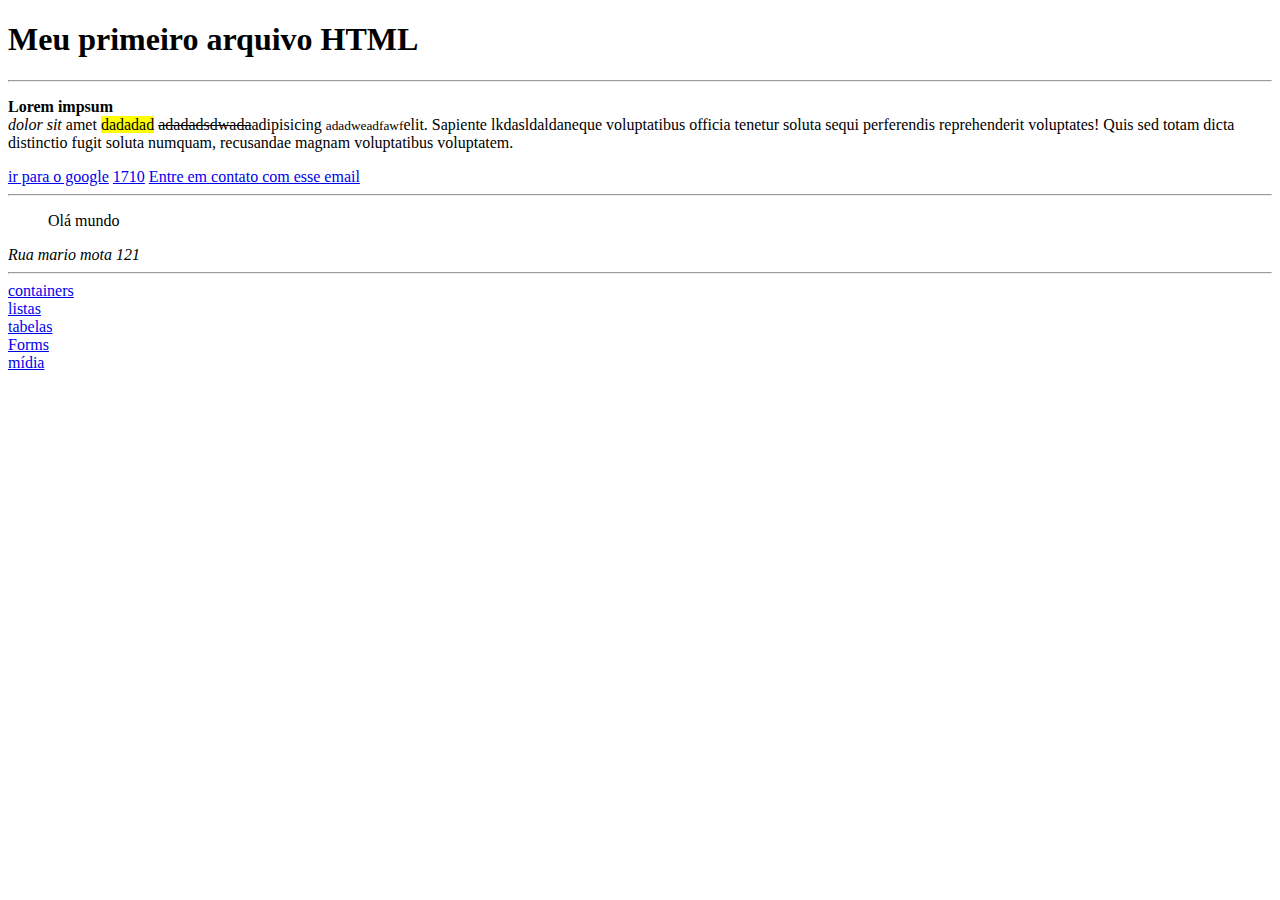
==== index.html @ adaf919d "Add files via upload" ====
<!DOCTYPE html>
<html lang="en">
<head>
    <meta charset="UTF-8">
    <meta http-equiv="X-UA-Compatible" content="IE=edge">
    <meta name="viewport" content="width=device-width, initial-scale=1.0">
    <title>index</title>
</head>
<body>
    <h1> Meu primeiro arquivo HTML</h1>
    <hr />
    <p>
        <b>Lorem</b> <strong>impsum</strong> <br /> 
        <i>dolor</i> <em>sit</em> amet <mark>dadadad</mark> <del>adadadsdwada</del>adipisicing 
        <small>adadweadfawf</small>elit. Sapiente <span>lkdasldalda</span>neque voluptatibus officia 
        tenetur soluta sequi perferendis reprehenderit voluptates! Quis sed totam dicta distinctio 
        fugit soluta numquam, recusandae magnam voluptatibus voluptatem.
    </p>
    <a href="https://google.com"title="ir para o site do google"> ir para o google</a>
    <a href="tel:1710999">1710</a>
    <a href="mailto:raphaellapintoa@gmail.com"> Entre em contato com esse email</a>
    <hr />
    <blockquote>
        Olá mundo
    </blockquote>
    <address>
        Rua mario mota 121
    </address>
    <hr />
    <a href="./containers.html">containers</a>
    <br />
    <a href="./listas.html">listas</a>
    <br />
    <a href="./tabelas.html">tabelas</a>
    <br />
    <a href="./forms.html">Forms</a> <br />
    <a href="./midia.html">mídia</a>
</body>
</html>
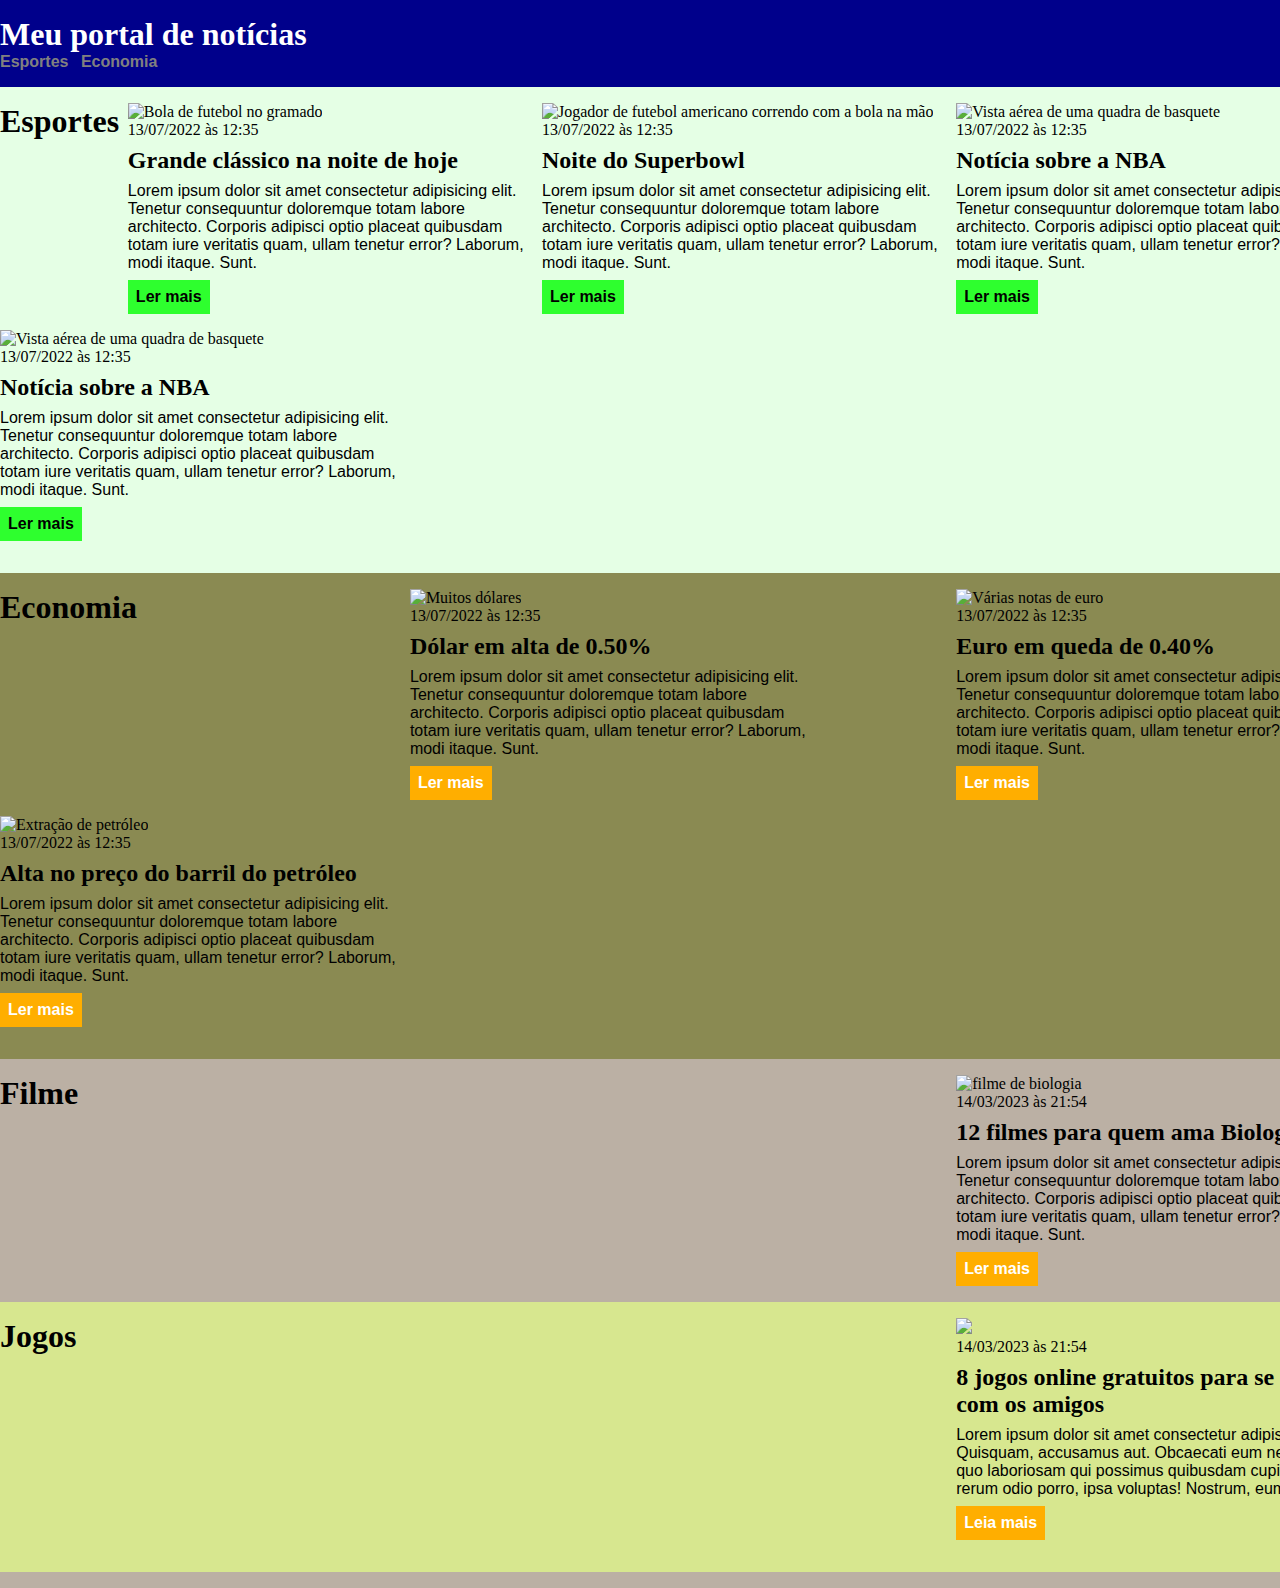
==== commit 69776f56: "Add files via upload" ====
--- a/index.html
+++ b/index.html
@@ -1,39 +1,152 @@
 <!DOCTYPE html>
-<html lang="en">
+<html lang="pt-BR">
 <head>
     <meta charset="UTF-8">
     <meta http-equiv="X-UA-Compatible" content="IE=edge">
     <meta name="viewport" content="width=device-width, initial-scale=1.0">
-    <title>index</title>
+    <title>Meu portal de notícias</title>
+    <link rel="stylesheet" href="./main.css"
 </head>
 <body>
-    <h1> Meu primeiro arquivo HTML</h1>
-    <hr />
-    <p>
-        <b>Lorem</b> <strong>impsum</strong> <br /> 
-        <i>dolor</i> <em>sit</em> amet <mark>dadadad</mark> <del>adadadsdwada</del>adipisicing 
-        <small>adadweadfawf</small>elit. Sapiente <span>lkdasldalda</span>neque voluptatibus officia 
-        tenetur soluta sequi perferendis reprehenderit voluptates! Quis sed totam dicta distinctio 
-        fugit soluta numquam, recusandae magnam voluptatibus voluptatem.
-    </p>
-    <a href="https://google.com"title="ir para o site do google"> ir para o google</a>
-    <a href="tel:1710999">1710</a>
-    <a href="mailto:raphaellapintoa@gmail.com"> Entre em contato com esse email</a>
-    <hr />
-    <blockquote>
-        Olá mundo
-    </blockquote>
-    <address>
-        Rua mario mota 121
-    </address>
-    <hr />
-    <a href="./containers.html">containers</a>
-    <br />
-    <a href="./listas.html">listas</a>
-    <br />
-    <a href="./tabelas.html">tabelas</a>
-    <br />
-    <a href="./forms.html">Forms</a> <br />
-    <a href="./midia.html">mídia</a>
-</body>
+    <header>
+        <div class="container">
+        <h1>Meu portal de notícias</h1>
+        <nav>
+            <ul>
+                <li>
+                    <a href="#sports" title="Ir para a seção de esportes">Esportes</a>
+                </li>
+                <li>
+                    <a href="#economy" title="Ir para a seção de notícias">Economia</a>
+                </li>
+            </ul>
+        </nav>
+        </div>
+        </header>
+    </header>
+    <div class="container">
+        <section id="sports">
+            <div class="articles">
+                <h2>Esportes</h2> <br />
+            <article>
+                <img src="./imagens/futebol.jpg" alt="Bola de futebol no gramado" />
+                <header>
+                    <time class="creation-date">13/07/2022 às 12:35</time>
+                </header>
+                <h3>Grande clássico na noite de hoje</h3>
+                <p>
+                    Lorem ipsum dolor sit amet consectetur adipisicing elit. Tenetur consequuntur doloremque totam labore architecto. Corporis adipisci optio placeat quibusdam totam iure veritatis quam, ullam tenetur error? Laborum, modi itaque. Sunt.
+                </p>
+                <a href="#" title="Leia a notícia completa">Ler mais</a>
+            </article>
+            <article>
+                <img src="./imagens/futebol-americano.jpg" alt="Jogador de futebol americano correndo com a bola na mão" />
+                <header>
+                    <time>13/07/2022 às 12:35</time>
+                </header>
+                <h3>Noite do Superbowl</h3>
+                <p>
+                    Lorem ipsum dolor sit amet consectetur adipisicing elit. Tenetur consequuntur doloremque totam labore architecto. Corporis adipisci optio placeat quibusdam totam iure veritatis quam, ullam tenetur error? Laborum, modi itaque. Sunt.
+                </p>
+                <a href="#" title="Leia a notícia completa">Ler mais</a>
+            </article>
+            <article>
+                <img src="./imagens/basquete.jpg" title="Vista aérea de uma quadra de basquete" />
+                <header>
+                    <time>13/07/2022 às 12:35</time>
+                </header>
+                <h3>Notícia sobre a NBA</h3>
+                <p>
+                    Lorem ipsum dolor sit amet consectetur adipisicing elit. Tenetur consequuntur doloremque totam labore architecto. Corporis adipisci optio placeat quibusdam totam iure veritatis quam, ullam tenetur error? Laborum, modi itaque. Sunt.
+                </p>
+                <a href="#" title="Leia a notícia completa">Ler mais</a>
+            </article>
+            <article>
+                <img src="./imagens/basquete.jpg" title="Vista aérea de uma quadra de basquete" />
+                <header>
+                    <time>13/07/2022 às 12:35</time>
+                </header>
+                <h3>Notícia sobre a NBA</h3>
+                <p>
+                    Lorem ipsum dolor sit amet consectetur adipisicing elit. Tenetur consequuntur doloremque totam labore architecto. Corporis adipisci optio placeat quibusdam totam iure veritatis quam, ullam tenetur error? Laborum, modi itaque. Sunt.
+                </p>
+                <a href="#" title="Leia a notícia completa">Ler mais</a>
+            </article>
+            </div>
+        </section>
+    </div>
+    <div class="container">
+            <section id="economy">
+                <div class="articles">
+                    <h2>Economia</h2> <br />
+                <article>
+                    <img src="./imagens/dolares.jpg" alt="Muitos dólares" />
+                    <header>
+                        <time>13/07/2022 às 12:35</time>
+                    </header>
+                    <h3>Dólar em alta de 0.50%</h3>
+                    <p>
+                        Lorem ipsum dolor sit amet consectetur adipisicing elit. Tenetur consequuntur doloremque totam labore architecto. Corporis adipisci optio placeat quibusdam totam iure veritatis quam, ullam tenetur error? Laborum, modi itaque. Sunt.
+                    </p>
+                    <a href="#" title="Leia a notícia completa">Ler mais</a>
+                </article>
+                <article>
+                    <img src="./imagens/euro.jpg" alt="Várias notas de euro" />
+                    <header>
+                        <time>13/07/2022 às 12:35</time>
+                    </header>
+                    <h3>Euro em queda de 0.40%</h3>
+                    <p>
+                        Lorem ipsum dolor sit amet consectetur adipisicing elit. Tenetur consequuntur doloremque totam labore architecto. Corporis adipisci optio placeat quibusdam totam iure veritatis quam, ullam tenetur error? Laborum, modi itaque. Sunt.
+                    </p>
+                    <a href="#" title="Leia a notícia completa">Ler mais</a>
+                </article>
+                <article>
+                    <img src="./imagens/petroleo.jpg" alt="Extração de petróleo" />
+                    <header>
+                        <time>13/07/2022 às 12:35</time>
+                    </header>
+                    <h3>Alta no preço do barril do petróleo</h3>
+                    <p>
+                        Lorem ipsum dolor sit amet consectetur adipisicing elit. Tenetur consequuntur doloremque totam labore architecto. Corporis adipisci optio placeat quibusdam totam iure veritatis quam, ullam tenetur error? Laborum, modi itaque. Sunt.
+                    </p>
+                    <a href="#" title="Leia a notícia completa">Ler mais</a>
+                </article>
+            </div>
+                </div>
+        </section>
+        <div class="container">
+                <section id="filme">
+                    <div class="articles">
+                        <h2>Filme</h2> <br />
+                    <article>
+                        <img src="./imagens/i570476.webp" alt="filme de biologia" />
+                        <header>
+                            <time class="creation-date">14/03/2023 às 21:54</time>
+                        </header>
+                        <h3>12 filmes para quem ama Biologia</h3>
+                        <p>
+                            Lorem ipsum dolor sit amet consectetur adipisicing elit. Tenetur consequuntur doloremque totam labore architecto. Corporis adipisci optio placeat quibusdam totam iure veritatis quam, ullam tenetur error? Laborum, modi itaque. Sunt.
+                        </p>
+                        <a href="#" title="Leia a notícia completa">Ler mais</a>
+                    </article>
+                    </div>
+        <div class="container">
+            <section id="jogo">
+                <div class="articles">
+                    <h2>Jogos</h2>
+                <article>
+                    <img src="./imagens/INFOCHPDPICT000041975439.jpg" lat="jogos de simulação" />
+                    <header>
+                        <time>14/03/2023 às 21:54</time>
+                    </header>
+                    <h3>8 jogos online gratuitos para se reunir com os amigos</h3>
+                    <p>Lorem ipsum dolor sit amet consectetur adipisicing elit. Quisquam, accusamus aut. Obcaecati eum nesciunt vitae quo laboriosam qui possimus quibusdam cupiditate velit rerum odio porro, ipsa voluptas! Nostrum, eum. Adipisci!</p>
+                    <a href="#" title="Leia a notícia completa">Leia mais</a> 
+                </article>
+                </div>
+            </section>
+
+        </div>
+        </body>
 </html>--- a/main.css
+++ b/main.css
@@ -0,0 +1,126 @@
+* {
+    box-sizing:border-box;
+    margin: 0;
+    padding: 0;
+}
+
+body > header{
+    background-color: darkblue;
+    padding: 16px 0;
+    color: #fff;
+}
+
+
+header.container{
+    display: flex;
+    align-items: center;
+}
+
+header li {
+    display: inline;
+    font-family: 'Franklin Gothic Medium', 'Arial Narrow', Arial, sans-serif;
+    font-weight: bold;
+    margin-right: 8px;
+}
+
+header li a{
+    color: gray;
+    text-decoration: none;
+}
+
+.container {
+    width: 1366px;
+    margin: 0 auto;
+}
+
+.articles{
+    display: flex;
+    flex-wrap: wrap;
+    justify-content: space-between;
+}
+
+.artigos article img {
+    background-color: aqua;
+    width: 15%;
+}
+
+.articles article img{
+  /*  height: 180px; */
+  width: 100%;
+}
+
+.articles article {
+    width: 30%;
+}
+
+section {
+    padding: 16px 0;
+}
+
+section h2,
+.articles article {
+    margin-bottom: 16px;
+}
+
+.articles article h3 {
+    margin-top: 8px;
+    margin-bottom: 8px;
+}
+
+.articles article a {
+    background-color: blue;
+    color: #fff;
+    padding: 8px;
+    display: inline-block;
+    text-decoration:none ;
+    font-weight: bold;
+    margin-top: 8px;
+}
+
+.articles article a:hover {
+    text-decoration: underline;
+}
+
+.articles article p,
+.articles article a{
+    font-family: 'Franklin Gothic Medium', 'Arial Narrow', Arial, sans-serif;
+}
+
+.articles article h3{
+    font-size: 24px;
+
+}
+
+section h2{
+    font-size: 32px;
+}
+
+#sports {
+    background-color: rgba(0, 255, 0, 0.1);
+}
+
+#sports .articles article a{
+    background-color: rgba(0, 255, 0, 0.8);
+    color: #000;
+}
+
+#filme {
+    background-color: rgb(187, 176, 164);
+    color:black
+}
+
+#jogo {
+    background-color: rgb(215, 231, 143);
+}
+
+#economy {
+    background-color: rgb(138, 138, 82);
+}
+
+#economy .articles article a {
+    background-color: rgb(255, 174, 0);
+}
+
+#filme .articles article a{
+    background-color: rgb(255, 174, 0);
+}